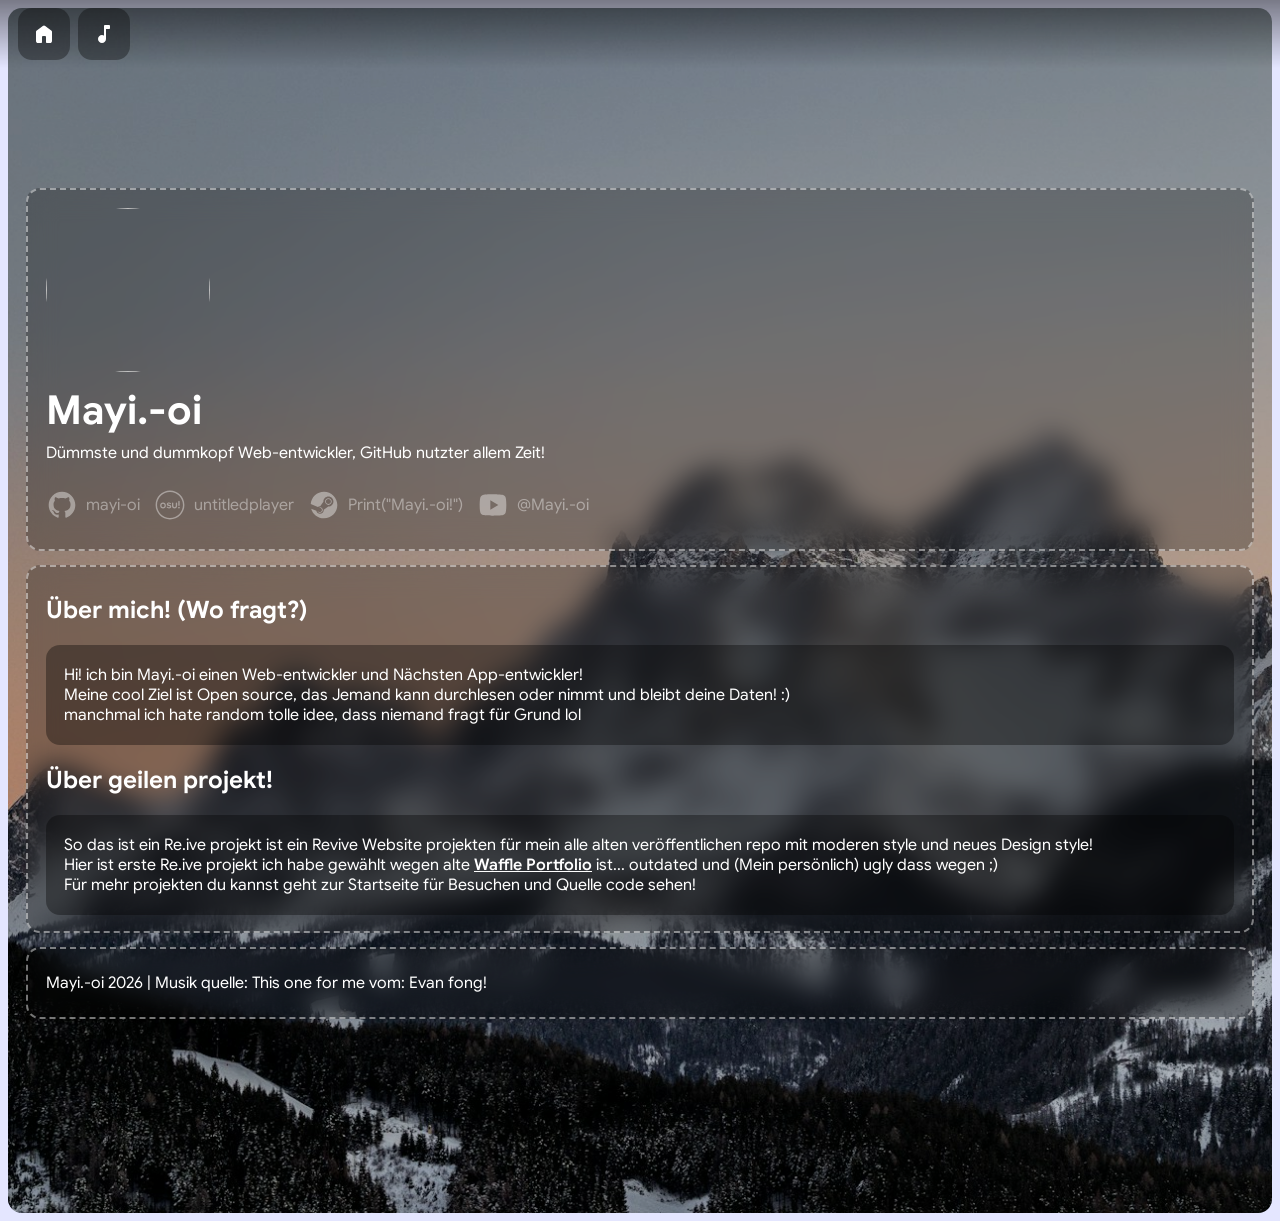
==== Re-ive seite/Waffle-Portfoilo.html @ c6a19b85 "Erste Re.ive ist fertig!" ====
<!DOCTYPE html>
<html lang="de">
<head>
    <meta charset="UTF-8">
    <meta name="viewport" content="width=device-width, initial-scale=1.0">
    <title>Waffle Portfolio</title>
    <link rel="stylesheet" href="/src/Re-ive css/Waffle-Portfolio.css">
    <link rel="stylesheet" href="/src/Schriftart/font.css">
</head>
<body>
<audio id="SingleAudio-ding" loop><source src="/src/Musik/Evan Fong - This Ones For Me (Official Audio).mp3"></audio>

<div class="Navbar">
    <div class="Navbar-btn" onclick="window.open('/index.html', '_blank')"><img src="/src/Bilder/Icon/Re-ive bilder/Waffle-Portfolio/home_24dp_FFFFFF_FILL1_wght400_GRAD0_opsz24 (1).svg"></div> <!-- Verlassen zur "index.html" -->
    <div class="Navbar-btn" onclick="audioPlay()"><img src="/src/Bilder/Icon/Re-ive bilder/Waffle-Portfolio/music_note_24dp_FFFFFF_FILL1_wght400_GRAD0_opsz24.svg"></div> <!-- Hintergrund musik -->
</div>

<div class="Headercontent">
    <div class="Headercontent-hintergrund">
        <img class="Content-background" src="/src/Hintergrund/Bilder/marek-piwnicki-rwcONvax9qE-unsplash.jpg">
    </div>
    <div class="Header-wilkommen">
        <img class="Header-pfp" src="https://avatars.githubusercontent.com/u/253491203?v=4" width="164" height="164">
        <h2 class="Headerbold">Mayi.-oi</h2>
        <p>Dümmste und dummkopf Web-entwickler, GitHub nutzter allem Zeit!</p>
        <div class="Header-links">
            <div onclick="window.open('https://github.com/mayi-oi', '_blank')" class="Header-links-btn"><img src="/src/Bilder/Icon/Re-ive bilder/Waffle-Portfolio/github-fill.svg"><p>mayi-oi</p></div>
            <div onclick="window.open('https://osu.ppy.sh/users/32215749', '_blank')" class="Header-links-btn"><img src="/src/Bilder/Icon/Re-ive bilder/Waffle-Portfolio/osu-lazer-logo-white.62cae952.svg"><p>untitledplayer</p></div>
            <div onclick="window.open('https://steamcommunity.com/id/mayi-oi', '_blank')" class="Header-links-btn"><img src="/src/Bilder/Icon/Re-ive bilder/Waffle-Portfolio/steam-fill.svg"><p>Print("Mayi.-oi!")</p></div>
            <div onclick="window.open('https://www.youtube.com/@mayi.-oi', '_blank')" class="Header-links-btn"><img src="/src/Bilder/Icon/Re-ive bilder/Waffle-Portfolio/youtube-fill.svg"><p>@Mayi.-oi</p></div>
        </div>
    </div>
    <div class="Hauptcontent-box">
        <h2>Über mich! (Wo fragt?)</h2>
        <div class="Hauptcontent-text-box">
            <p>Hi! ich bin Mayi.-oi einen Web-entwickler und Nächsten App-entwickler!
                <br> Meine cool Ziel ist Open source, das Jemand kann durchlesen oder nimmt und bleibt deine Daten! :)
                <br> manchmal ich hate random tolle idee, dass niemand fragt für Grund lol</p>
        </div>
        <h2>Über geilen projekt!</h2>
        <div class="Hauptcontent-text-box">
            <p>So das ist ein Re.ive projekt ist ein Revive Website projekten für mein alle alten veröffentlichen repo mit moderen style und neues Design style!
                <br> Hier ist erste Re.ive projekt ich habe gewählt wegen alte <a href="https://waffle-portfolio.vercel.app">Waffle Portfolio</a> ist... outdated und (Mein persönlich) ugly dass wegen ;)
                <br> Für mehr projekten du kannst geht zur Startseite für Besuchen und Quelle code sehen!</p>
        </div>
    </div>
    <div class="Hauptcontent-box">
        <p>Mayi.-oi 2026 | Musik quelle: This one for me vom: Evan fong!</p>
    </div>
</div>
<script>
    function audioPlay() {
        const audio = document.getElementById('SingleAudio-ding');
        audio.volume = 0.3;
        if (audio.paused) {
            audio.play();
        } else {
            audio.pause();
        }
    }
</script>
</body>
</html>
---- src/Re-ive css/Waffle-Portfolio.css ----
body {
    font-family: Google-sans;
    cursor: default;
    background-color: #e4e6ff;
    -webkit-tap-highlight-color: transparent;
}

::-webkit-scrollbar {
    display: none;
}

.Navbar {
    top: 0;
    left: 0;
    right: 0;
    position: fixed;
    display: flex;
    gap: 8px;
    padding: 8px 18px;
    background-image: linear-gradient(to bottom, rgb(0 0 0 / 0.47), transparent);
    z-index: 9999999;
}

.Navbar-btn {
    display: flex;
    padding: 14px 14px;
    border-radius: 14px;
    background-color: rgb(0 0 0 / 0.34);
    cursor: pointer;
    transition: all 0.14s ease;
}

.Navbar-btn:hover {
    background-color: #aebbee;
}

.Navbar-btn img {
    width: 24px;
}

.Headercontent {
    position: relative;
    overflow: hidden;
    padding: 180px 18px;
    border-radius: 14px;
    background-color: rgb(0 0 0 / 0.24);
}

.Headercontent-hintergrund {
    position: absolute;
    top: 0;
    left: 0;
    height: 100%;
    width: 100%;
    overflow: hidden;
    z-index: -1;
}

.Content-background {
    width: 100%;
    height: 100%;
    object-fit: cover;
    position: absolute;
    top: 0;
    left: 0;
}

.Header-wilkommen {
    padding: 18px 18px;
    border: dashed 2px rgb(255 255 255 / 0.45);
    border-radius: 14px;
    backdrop-filter: blur(14px);
    background-color: rgb(0 0 0 / 0.25);
    color: #ffffff;
}

.Headerbold {
    font-size: 2.5rem;
    line-height: 0;
    transition: all 0.2s ease;
}

.Headerbold:hover {
    color: #e4e6ff;
}

.Header-links {
    display: flex;
    gap: 14px;
}

.Header-links-btn {
    display: flex;
    gap: 8px;
    opacity: 0.4;
    color: #ffffff;
    font-size: 1rem;
    cursor: pointer;
}

.Header-links-btn:hover {
    opacity: 1;
}

.Header-links-btn img {
    width: 32px;
}

.Header-pfp {
    border-radius: 50%;
}

.Hauptcontent {
    margin: auto;
    width: 95%;
}

.Hauptcontent-box {
    margin-top: 14px;
    margin-bottom: 14px;
    padding: 8px 18px;
    border: dashed 2px rgb(255 255 255 / 0.45);
    border-radius: 14px;
    backdrop-filter: blur(14px);
    background-color: rgb(0 0 0 / 0.25);
    color: #ffffff;
}

.Hauptcontent-text-box {
    margin-top: 8px;
    margin-bottom: 8px;
    padding: 4px 18px;
    border-radius: 14px;
    background-color: rgb(0 0 0 / 0.35);
}

.Hauptcontent-text-box a {
    font-weight: 600;
    color: #ffffff;
}

@media (max-width: 768px) {
    .Header-links {
        width: 100%;
        display: grid;
        grid-template-rows: repeat(2, 1fr);
    }
}
---- src/Schriftart/font.css ----
/* Fredoka */
@font-face {
    font-family: Fredoka;
    font-display: swap;
    font-weight: 400;
    src: url(Fredoka/Fredoka-Regular.ttf);
}

@font-face {
    font-family: Fredoka;
    font-display: swap;
    font-weight: 500;
    src: url(Fredoka/Fredoka-Medium.ttf);
}

@font-face {
    font-family: Fredoka;
    font-display: swap;
    font-weight: 600;
    src: url(Fredoka/Fredoka-SemiBold.ttf);
}

/* Google font */
@font-face {
    font-family: Google-sans;
    src: url(Google_Sans/static/GoogleSans-Regular.ttf);
    font-weight: 400;
    font-display: swap;
}

@font-face {
    font-family: Google-sans;
    src: url(Google_Sans/static/GoogleSans-Medium.ttf);
    font-weight: 500;
    font-display: swap;
}

@font-face {
    font-family: Google-sans;
    src: url(Google_Sans/static/GoogleSans-SemiBold.ttf);
    font-weight: 600;
    font-display: swap;
}

@font-face {
    font-family: Google-sans;
    src: url(Google_Sans/static/GoogleSans-Bold.ttf);
    font-weight: 700;
    font-display: swap;
}
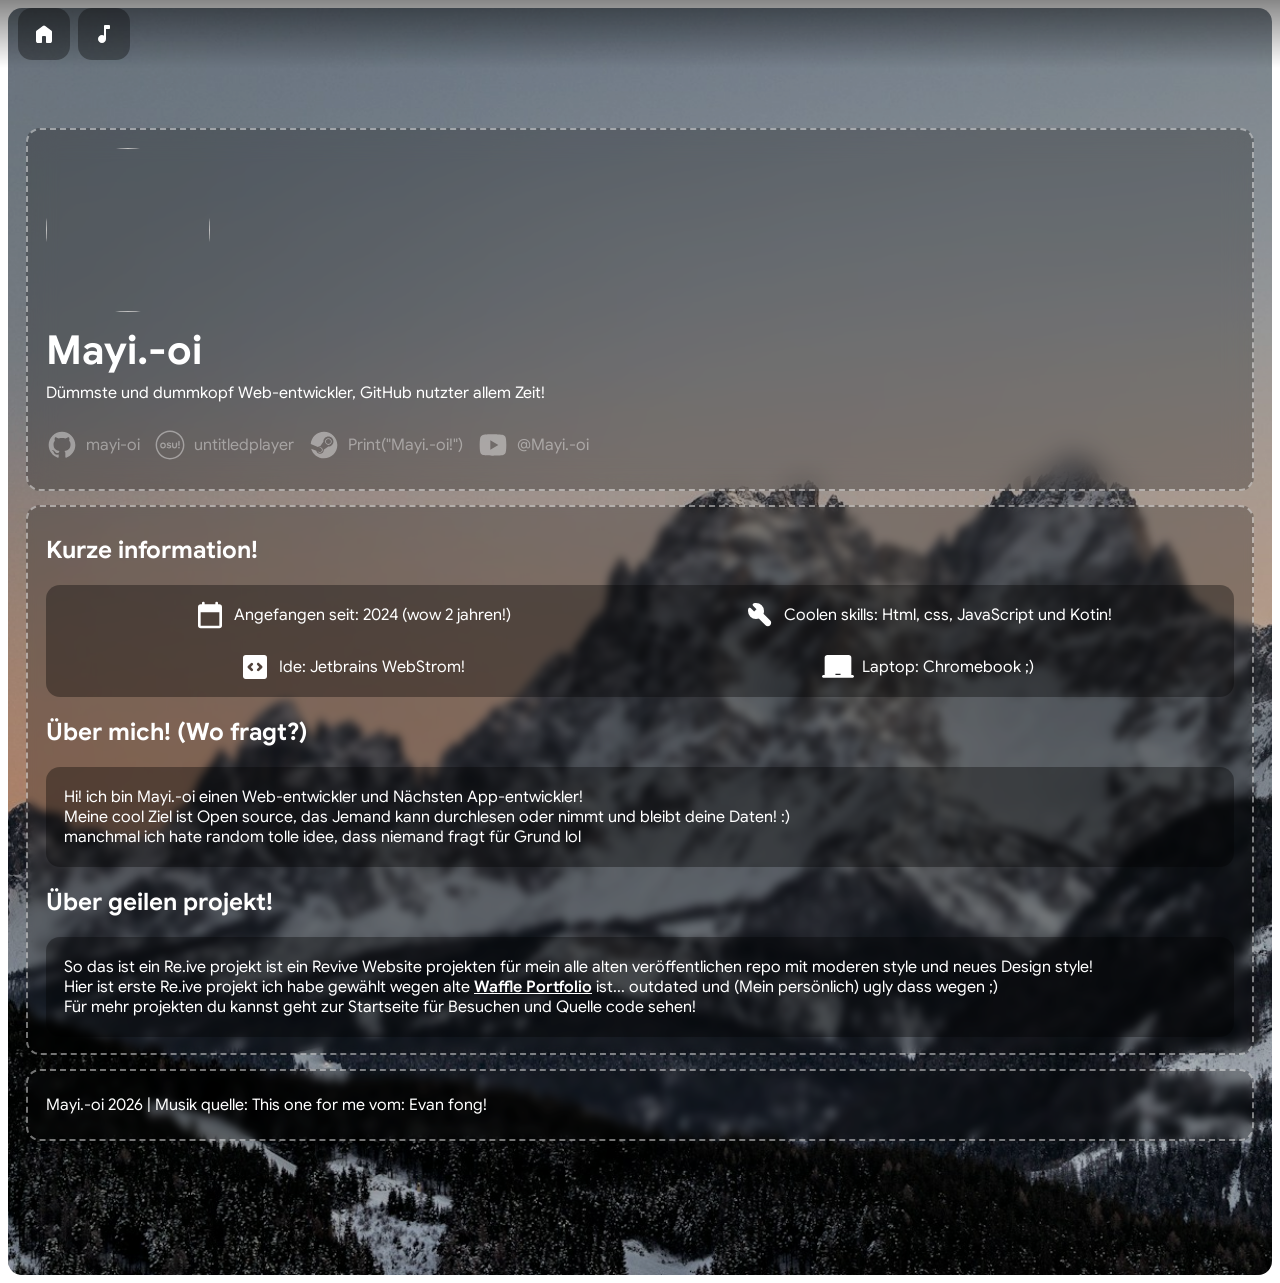
==== commit 3218288c: "Kurze infomation sind gefügt hier lol" ====
--- a/Re-ive seite/Waffle-Portfoilo.html
+++ b/Re-ive seite/Waffle-Portfoilo.html
@@ -31,6 +31,13 @@
         </div>
     </div>
     <div class="Hauptcontent-box">
+        <h2>Kurze information!</h2>
+        <div class="Hauptcontent-info">
+            <div class="Info-box"><img src="/src/Bilder/Icon/Re-ive bilder/Waffle-Portfolio/calendar_today_24dp_FFFFFF_FILL1_wght400_GRAD0_opsz24.svg"><p>Angefangen seit: 2024 (wow 2 jahren!)</p></div>
+            <div class="Info-box"><img src="/src/Bilder/Icon/Re-ive bilder/Waffle-Portfolio/build_24dp_FFFFFF_FILL1_wght400_GRAD0_opsz24.svg"><p>Coolen skills: Html, css, JavaScript und Kotin!</p></div>
+            <div class="Info-box"><img src="/src/Bilder/Icon/Re-ive bilder/Waffle-Portfolio/code_blocks_24dp_FFFFFF_FILL1_wght400_GRAD0_opsz24.svg"><p>Ide: Jetbrains WebStrom!</p></div>
+            <div class="Info-box"><img src="/src/Bilder/Icon/Re-ive bilder/Waffle-Portfolio/laptop_chromebook_24dp_FFFFFF_FILL1_wght400_GRAD0_opsz24.svg"><p>Laptop: Chromebook ;)</p></div>
+        </div>
         <h2>Über mich! (Wo fragt?)</h2>
         <div class="Hauptcontent-text-box">
             <p>Hi! ich bin Mayi.-oi einen Web-entwickler und Nächsten App-entwickler!
--- a/src/Re-ive css/Waffle-Portfolio.css
+++ b/src/Re-ive css/Waffle-Portfolio.css
@@ -1,7 +1,6 @@
 body {
     font-family: Google-sans;
     cursor: default;
-    background-color: #e4e6ff;
     -webkit-tap-highlight-color: transparent;
 }
 
@@ -41,7 +40,7 @@
 .Headercontent {
     position: relative;
     overflow: hidden;
-    padding: 180px 18px;
+    padding: 120px 18px;
     border-radius: 14px;
     background-color: rgb(0 0 0 / 0.24);
 }
@@ -121,7 +120,7 @@
     padding: 8px 18px;
     border: dashed 2px rgb(255 255 255 / 0.45);
     border-radius: 14px;
-    backdrop-filter: blur(14px);
+    backdrop-filter: blur(4px);
     background-color: rgb(0 0 0 / 0.25);
     color: #ffffff;
 }
@@ -134,9 +133,35 @@
     background-color: rgb(0 0 0 / 0.35);
 }
 
+.Hauptcontent-text-box h2 {
+    font-size: 1rem;
+}
+
 .Hauptcontent-text-box a {
     font-weight: 600;
     color: #ffffff;
+}
+
+.Hauptcontent-info {
+    margin-top: 8px;
+    margin-bottom: 8px;
+    display: grid;
+    grid-template-columns: repeat(2, 1fr);
+    padding: 4px 18px;
+    border-radius: 14px;
+    background-color: rgb(0 0 0 / 0.35);
+}
+
+.Info-box {
+    width: 100%;
+    display: flex;
+    justify-content: center;
+    align-content: center;
+    gap: 8px;
+}
+
+.Info-box img {
+    width: 32px;
 }
 
 @media (max-width: 768px) {
@@ -145,4 +170,9 @@
         display: grid;
         grid-template-rows: repeat(2, 1fr);
     }
+
+    .Hauptcontent-info {
+        grid-template-columns: repeat(1, 1fr);
+        grid-template-rows: repeat(2, 1fr);
+    }
 }
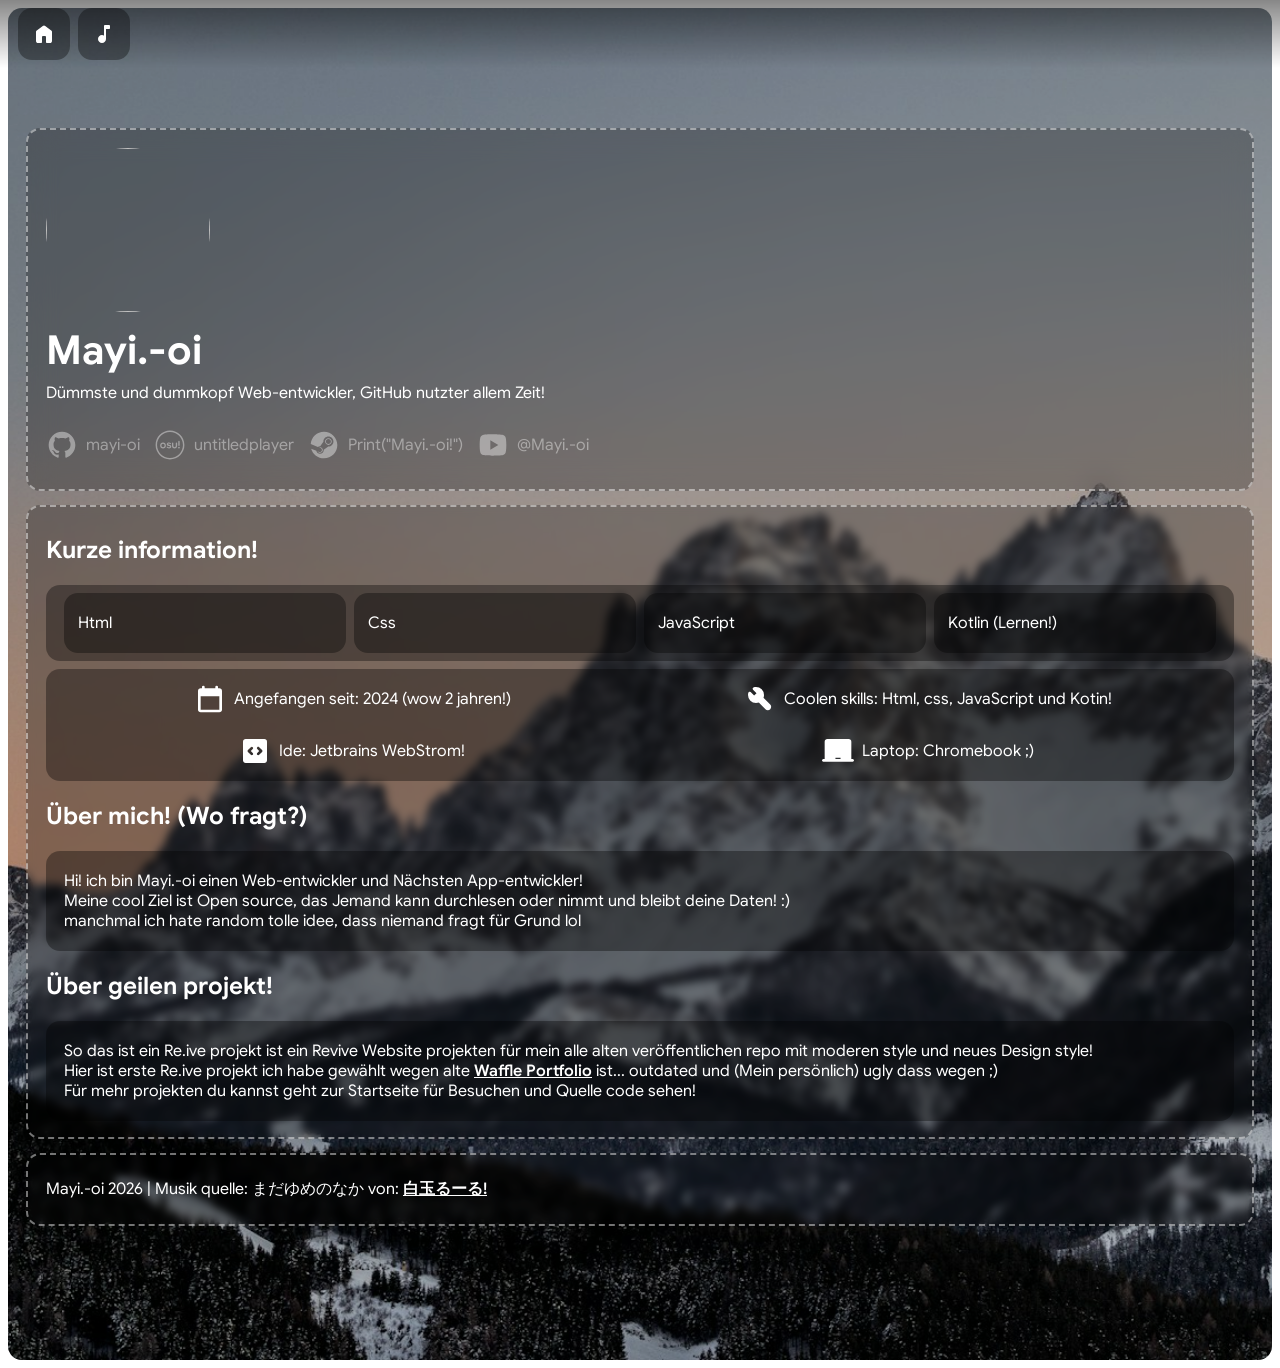
==== commit 6313d908: "Keine Ahung lol" ====
--- a/Re-ive seite/Waffle-Portfoilo.html
+++ b/Re-ive seite/Waffle-Portfoilo.html
@@ -8,7 +8,7 @@
     <link rel="stylesheet" href="/src/Schriftart/font.css">
 </head>
 <body>
-<audio id="SingleAudio-ding" loop><source src="/src/Musik/Evan Fong - This Ones For Me (Official Audio).mp3"></audio>
+<audio id="SingleAudio-ding" loop><source src="/src/Musik/まだゆめのなか.mp3"></audio>
 
 <div class="Navbar">
     <div class="Navbar-btn" onclick="window.open('/index.html', '_blank')"><img src="/src/Bilder/Icon/Re-ive bilder/Waffle-Portfolio/home_24dp_FFFFFF_FILL1_wght400_GRAD0_opsz24 (1).svg"></div> <!-- Verlassen zur "index.html" -->
@@ -32,6 +32,12 @@
     </div>
     <div class="Hauptcontent-box">
         <h2>Kurze information!</h2>
+        <div class="Hauptcontent-row-info">
+            <div class="Rows-box"><p>Html</p></div>
+            <div class="Rows-box"><p>Css</p></div>
+            <div class="Rows-box"><p>JavaScript</p></div>
+            <div class="Rows-box"><p>Kotlin (Lernen!)</p></div>
+        </div>
         <div class="Hauptcontent-info">
             <div class="Info-box"><img src="/src/Bilder/Icon/Re-ive bilder/Waffle-Portfolio/calendar_today_24dp_FFFFFF_FILL1_wght400_GRAD0_opsz24.svg"><p>Angefangen seit: 2024 (wow 2 jahren!)</p></div>
             <div class="Info-box"><img src="/src/Bilder/Icon/Re-ive bilder/Waffle-Portfolio/build_24dp_FFFFFF_FILL1_wght400_GRAD0_opsz24.svg"><p>Coolen skills: Html, css, JavaScript und Kotin!</p></div>
@@ -52,7 +58,7 @@
         </div>
     </div>
     <div class="Hauptcontent-box">
-        <p>Mayi.-oi 2026 | Musik quelle: This one for me vom: Evan fong!</p>
+        <p>Mayi.-oi 2026 | Musik quelle: まだゆめのなか von: <a href="https://www.youtube.com/@shiratamarule">白玉るーる!</a></p>
     </div>
 </div>
 <script>
--- a/src/Re-ive css/Waffle-Portfolio.css
+++ b/src/Re-ive css/Waffle-Portfolio.css
@@ -137,7 +137,7 @@
     font-size: 1rem;
 }
 
-.Hauptcontent-text-box a {
+.Hauptcontent-text-box a, .Hauptcontent-box a {
     font-weight: 600;
     color: #ffffff;
 }
@@ -152,6 +152,26 @@
     background-color: rgb(0 0 0 / 0.35);
 }
 
+.Hauptcontent-row-info {
+    white-space: nowrap;
+    overflow-y: hidden;
+    overflow-x: scroll;
+    display: flex;
+    gap: 8px;
+    margin-top: 8px;
+    margin-bottom: 8px;
+    padding: 8px 18px;
+    border-radius: 14px;
+    background-color: rgb(0 0 0 / 0.35);
+}
+
+.Rows-box {
+    width: 100%;
+    padding: 4px 14px;
+    border-radius: 14px;
+    background-color: rgb(0 0 0 / 0.35);
+}
+
 .Info-box {
     width: 100%;
     display: flex;
@@ -175,4 +195,9 @@
         grid-template-columns: repeat(1, 1fr);
         grid-template-rows: repeat(2, 1fr);
     }
+
+    .Info-box {
+        align-content: normal;
+        justify-content: left;
+    }
 }
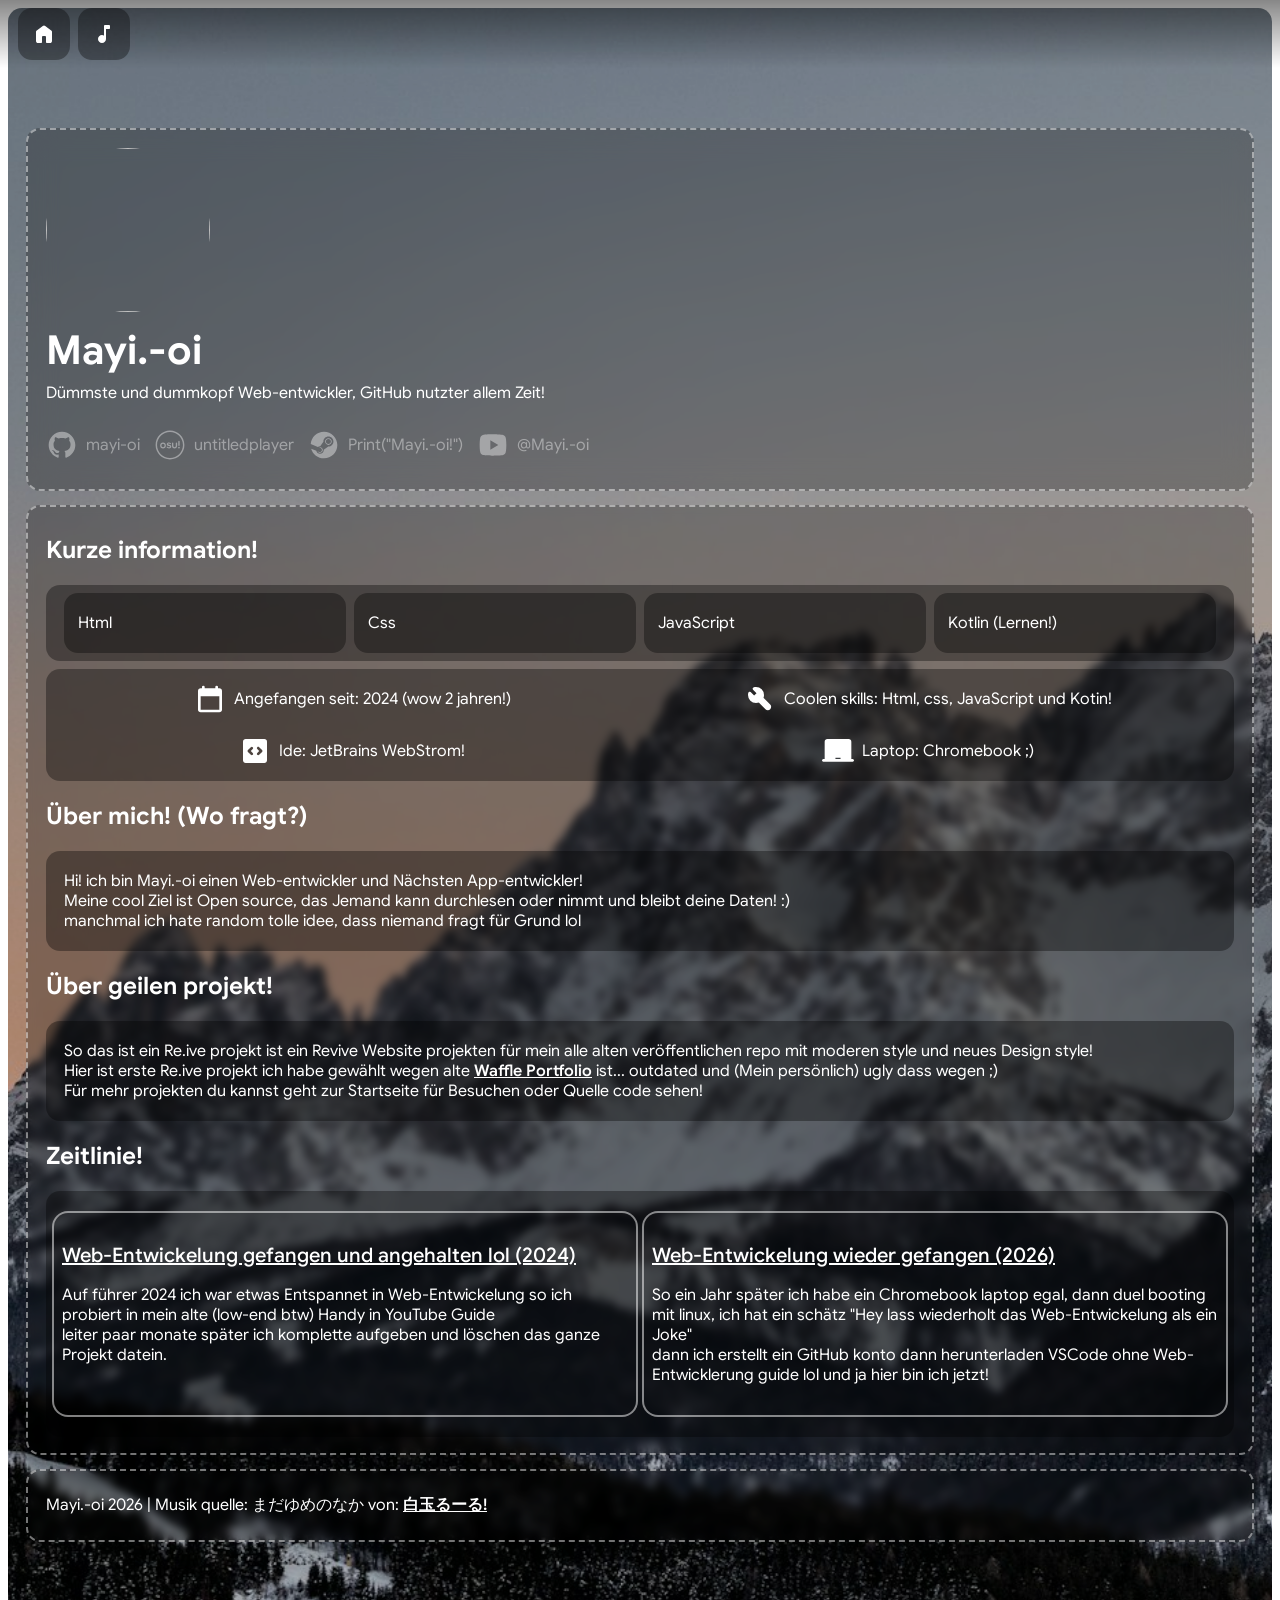
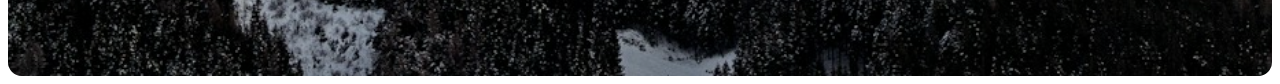
==== commit 894e540e: "Zeitlinie ist unwichtig für mich lol" ====
--- a/Re-ive seite/Waffle-Portfoilo.html
+++ b/Re-ive seite/Waffle-Portfoilo.html
@@ -41,7 +41,7 @@
         <div class="Hauptcontent-info">
             <div class="Info-box"><img src="/src/Bilder/Icon/Re-ive bilder/Waffle-Portfolio/calendar_today_24dp_FFFFFF_FILL1_wght400_GRAD0_opsz24.svg"><p>Angefangen seit: 2024 (wow 2 jahren!)</p></div>
             <div class="Info-box"><img src="/src/Bilder/Icon/Re-ive bilder/Waffle-Portfolio/build_24dp_FFFFFF_FILL1_wght400_GRAD0_opsz24.svg"><p>Coolen skills: Html, css, JavaScript und Kotin!</p></div>
-            <div class="Info-box"><img src="/src/Bilder/Icon/Re-ive bilder/Waffle-Portfolio/code_blocks_24dp_FFFFFF_FILL1_wght400_GRAD0_opsz24.svg"><p>Ide: Jetbrains WebStrom!</p></div>
+            <div class="Info-box"><img src="/src/Bilder/Icon/Re-ive bilder/Waffle-Portfolio/code_blocks_24dp_FFFFFF_FILL1_wght400_GRAD0_opsz24.svg"><p>Ide: JetBrains WebStrom!</p></div>
             <div class="Info-box"><img src="/src/Bilder/Icon/Re-ive bilder/Waffle-Portfolio/laptop_chromebook_24dp_FFFFFF_FILL1_wght400_GRAD0_opsz24.svg"><p>Laptop: Chromebook ;)</p></div>
         </div>
         <h2>Über mich! (Wo fragt?)</h2>
@@ -54,7 +54,20 @@
         <div class="Hauptcontent-text-box">
             <p>So das ist ein Re.ive projekt ist ein Revive Website projekten für mein alle alten veröffentlichen repo mit moderen style und neues Design style!
                 <br> Hier ist erste Re.ive projekt ich habe gewählt wegen alte <a href="https://waffle-portfolio.vercel.app">Waffle Portfolio</a> ist... outdated und (Mein persönlich) ugly dass wegen ;)
-                <br> Für mehr projekten du kannst geht zur Startseite für Besuchen und Quelle code sehen!</p>
+                <br> Für mehr projekten du kannst geht zur Startseite für Besuchen oder Quelle code sehen!</p>
+        </div>
+        <h2>Zeitlinie!</h2>
+        <div class="Hauptcontent-info-box">
+            <div class="Zeitlinien-box">
+                <h2 class="Zeitlinien-header">Web-Entwickelung gefangen und angehalten lol (2024)</h2>
+                <p>Auf führer 2024 ich war etwas Entspannet in Web-Entwickelung so ich probiert in mein alte (low-end btw) Handy in YouTube Guide
+                    <br> leiter paar monate später ich komplette aufgeben und löschen das ganze Projekt datein.</p>
+            </div>
+            <div class="Zeitlinien-box">
+                <h2 class="Zeitlinien-header">Web-Entwickelung wieder gefangen (2026)</h2>
+                <p>So ein Jahr später ich habe ein Chromebook laptop egal, dann duel booting mit linux, ich hat ein schätz "Hey lass wiederholt das Web-Entwickelung als ein Joke"
+                    <br> dann ich erstellt ein GitHub konto dann herunterladen VSCode ohne Web-Entwicklerung guide lol und ja hier bin ich jetzt!</p>
+            </div>
         </div>
     </div>
     <div class="Hauptcontent-box">
--- a/src/Re-ive css/Waffle-Portfolio.css
+++ b/src/Re-ive css/Waffle-Portfolio.css
@@ -182,6 +182,32 @@
 
 .Info-box img {
     width: 32px;
+}
+
+.Hauptcontent-info-box {
+    margin-top: 8px;
+    margin-bottom: 8px;
+    display: grid;
+    grid-template-columns: repeat(2, 1fr);
+    gap: 8px;
+    padding: 14px 8px;
+    border-radius: 14px;
+    background-color: rgb(0 0 0 / 0.35);
+}
+
+.Zeitlinien-box {
+    margin-top: 8px;
+    margin-bottom: 8px;
+    padding: 14px 8px;
+    border-radius: 14px;
+    box-shadow: 0 0 0 2px rgb(255 255 255 / 0.5);
+    font-size: 1rem;
+}
+
+.Zeitlinien-header {
+    font-size: 1.25rem;
+    font-weight: 500;
+    text-decoration: underline;
 }
 
 @media (max-width: 768px) {
@@ -191,7 +217,7 @@
         grid-template-rows: repeat(2, 1fr);
     }
 
-    .Hauptcontent-info {
+    .Hauptcontent-info,.Hauptcontent-info-box {
         grid-template-columns: repeat(1, 1fr);
         grid-template-rows: repeat(2, 1fr);
     }
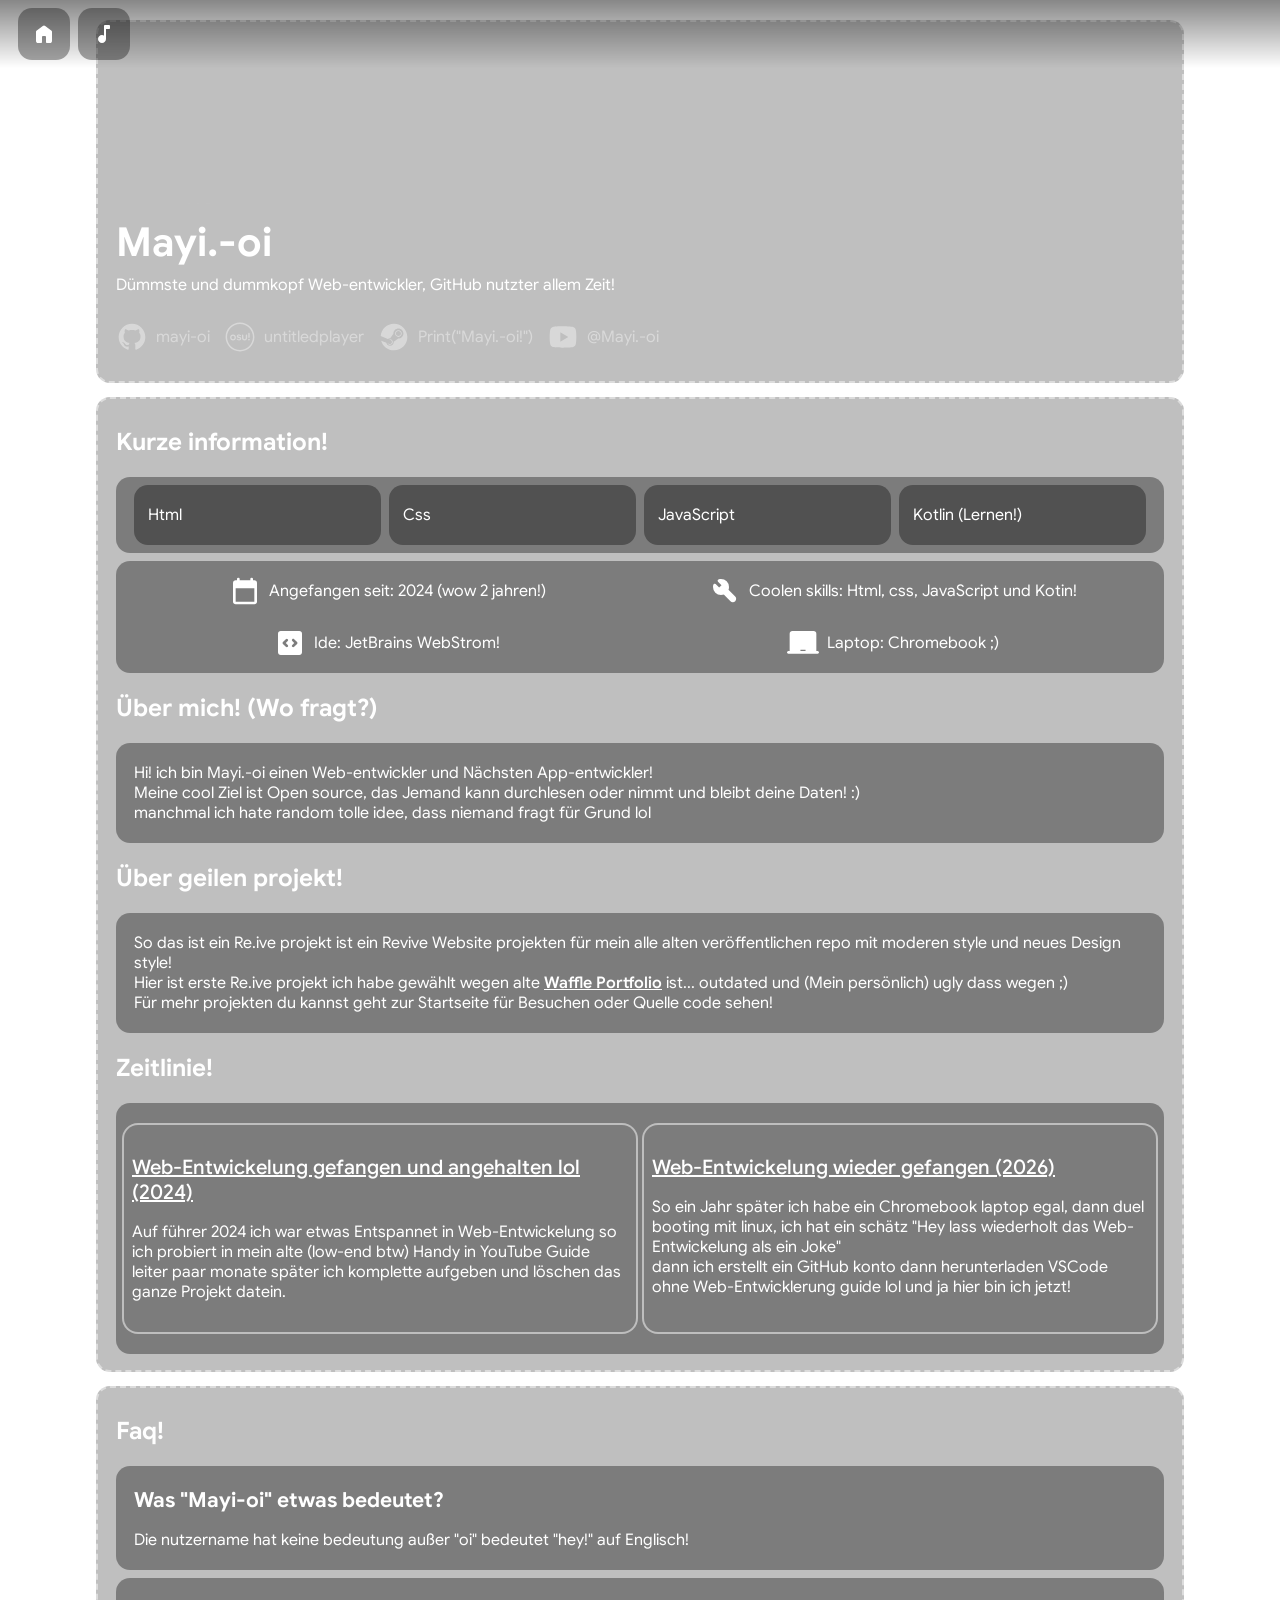
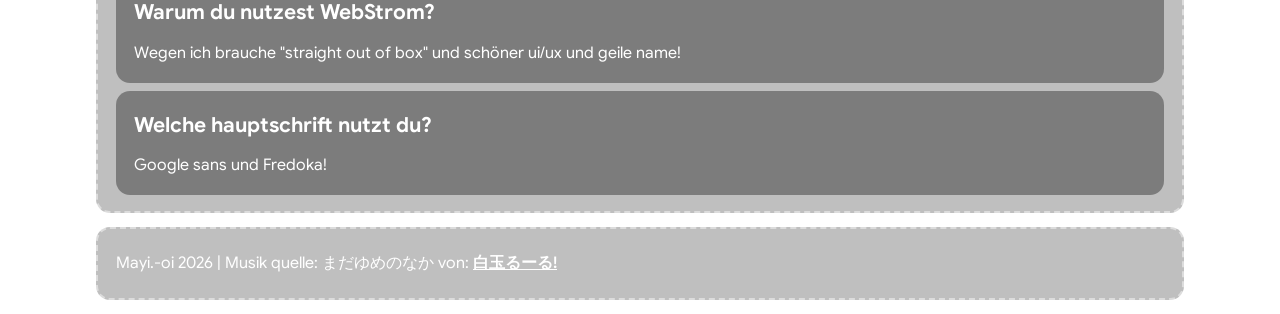
==== commit fc83cbd0: "Kurze faq! ;)" ====
--- a/Re-ive seite/Waffle-Portfoilo.html
+++ b/Re-ive seite/Waffle-Portfoilo.html
@@ -10,15 +10,19 @@
 <body>
 <audio id="SingleAudio-ding" loop><source src="/src/Musik/まだゆめのなか.mp3"></audio>
 
-<div class="Navbar">
-    <div class="Navbar-btn" onclick="window.open('/index.html', '_blank')"><img src="/src/Bilder/Icon/Re-ive bilder/Waffle-Portfolio/home_24dp_FFFFFF_FILL1_wght400_GRAD0_opsz24 (1).svg"></div> <!-- Verlassen zur "index.html" -->
-    <div class="Navbar-btn" onclick="audioPlay()"><img src="/src/Bilder/Icon/Re-ive bilder/Waffle-Portfolio/music_note_24dp_FFFFFF_FILL1_wght400_GRAD0_opsz24.svg"></div> <!-- Hintergrund musik -->
-</div>
+<div class="Seiten-wrapper">
+    <div class="Seiten-video">
+        <video class="Seiten-video-el" autoplay loop muted>
+            <source src="/src/Hintergrund/Video/fishing-frogs.1920x1080.mp4">
+        </video>
+    </div>
 
-<div class="Headercontent">
-    <div class="Headercontent-hintergrund">
-        <img class="Content-background" src="/src/Hintergrund/Bilder/marek-piwnicki-rwcONvax9qE-unsplash.jpg">
+    <div class="Navbar">
+        <div class="Navbar-btn" onclick="window.open('/index.html', '_blank')"><img src="/src/Bilder/Icon/Re-ive bilder/Waffle-Portfolio/home_24dp_FFFFFF_FILL1_wght400_GRAD0_opsz24 (1).svg"></div> <!-- Verlassen zur "index.html" -->
+        <div class="Navbar-btn" onclick="audioPlay()"><img src="/src/Bilder/Icon/Re-ive bilder/Waffle-Portfolio/music_note_24dp_FFFFFF_FILL1_wght400_GRAD0_opsz24.svg"></div> <!-- Hintergrund musik -->
     </div>
+    <br>
+    <div class="Headercontent-2">
     <div class="Header-wilkommen">
         <img class="Header-pfp" src="https://avatars.githubusercontent.com/u/253491203?v=4" width="164" height="164">
         <h2 class="Headerbold">Mayi.-oi</h2>
@@ -71,8 +75,24 @@
         </div>
     </div>
     <div class="Hauptcontent-box">
+        <h2>Faq!</h2>
+        <div class="Hauptcontent-faq-box">
+            <h2>Was "Mayi-oi" etwas bedeutet?</h2>
+            <p>Die nutzername hat keine bedeutung außer "oi" bedeutet "hey!" auf Englisch!</p>
+        </div>
+        <div class="Hauptcontent-faq-box">
+            <h2>Warum du nutzest WebStrom?</h2>
+            <p>Wegen ich brauche "straight out of box" und schöner ui/ux und geile name!</p>
+        </div>
+        <div class="Hauptcontent-faq-box">
+            <h2>Welche hauptschrift nutzt du?</h2>
+            <p>Google sans und Fredoka!</p>
+        </div>
+    </div>
+    <div class="Hauptcontent-box">
         <p>Mayi.-oi 2026 | Musik quelle: まだゆめのなか von: <a href="https://www.youtube.com/@shiratamarule">白玉るーる!</a></p>
     </div>
+</div>
 </div>
 <script>
     function audioPlay() {
--- a/src/Re-ive css/Waffle-Portfolio.css
+++ b/src/Re-ive css/Waffle-Portfolio.css
@@ -1,11 +1,41 @@
 body {
+    margin: 0;
+    padding: 0;
     font-family: Google-sans;
     cursor: default;
     -webkit-tap-highlight-color: transparent;
+    overflow-x: hidden;
 }
 
 ::-webkit-scrollbar {
     display: none;
+}
+
+.Seiten-wrapper {
+    position: relative;
+    min-height: 100vh;
+}
+
+.Seiten-video {
+    position: fixed;
+    top: 0;
+    left: 0;
+    width: 100%;
+    height: 100%;
+    z-index: -1;
+    overflow: hidden;
+}
+
+.Seiten-video-el {
+    position: absolute;
+    top: 50%;
+    left: 50%;
+    transform: translate(-50%, -50%);
+    width: 100vw;
+    height: 56.25vw;
+    min-height: 100vh;
+    min-width: 177.78vh;
+    object-fit: cover;
 }
 
 .Navbar {
@@ -37,38 +67,16 @@
     width: 24px;
 }
 
-.Headercontent {
-    position: relative;
-    overflow: hidden;
-    padding: 120px 18px;
-    border-radius: 14px;
-    background-color: rgb(0 0 0 / 0.24);
-}
-
-.Headercontent-hintergrund {
-    position: absolute;
-    top: 0;
-    left: 0;
-    height: 100%;
-    width: 100%;
-    overflow: hidden;
-    z-index: -1;
-}
-
-.Content-background {
-    width: 100%;
-    height: 100%;
-    object-fit: cover;
-    position: absolute;
-    top: 0;
-    left: 0;
+.Headercontent-2 {
+    margin: auto;
+    width: 85%;
 }
 
 .Header-wilkommen {
     padding: 18px 18px;
     border: dashed 2px rgb(255 255 255 / 0.45);
     border-radius: 14px;
-    backdrop-filter: blur(14px);
+    backdrop-filter: blur(8px);
     background-color: rgb(0 0 0 / 0.25);
     color: #ffffff;
 }
@@ -92,8 +100,10 @@
     display: flex;
     gap: 8px;
     opacity: 0.4;
+    mix-blend-mode: lighten;
     color: #ffffff;
     font-size: 1rem;
+    transition: all 0.12s ease;
     cursor: pointer;
 }
 
@@ -120,17 +130,21 @@
     padding: 8px 18px;
     border: dashed 2px rgb(255 255 255 / 0.45);
     border-radius: 14px;
-    backdrop-filter: blur(4px);
+    backdrop-filter: blur(8px);
     background-color: rgb(0 0 0 / 0.25);
     color: #ffffff;
 }
 
-.Hauptcontent-text-box {
+.Hauptcontent-text-box, .Hauptcontent-faq-box {
     margin-top: 8px;
     margin-bottom: 8px;
     padding: 4px 18px;
     border-radius: 14px;
     background-color: rgb(0 0 0 / 0.35);
+}
+
+.Hauptcontent-faq-box h2 {
+    font-size: 1.3rem;
 }
 
 .Hauptcontent-text-box h2 {
@@ -217,6 +231,10 @@
         grid-template-rows: repeat(2, 1fr);
     }
 
+    .Hautpcontent-2 {
+        width: 100%;
+    }
+
     .Hauptcontent-info,.Hauptcontent-info-box {
         grid-template-columns: repeat(1, 1fr);
         grid-template-rows: repeat(2, 1fr);
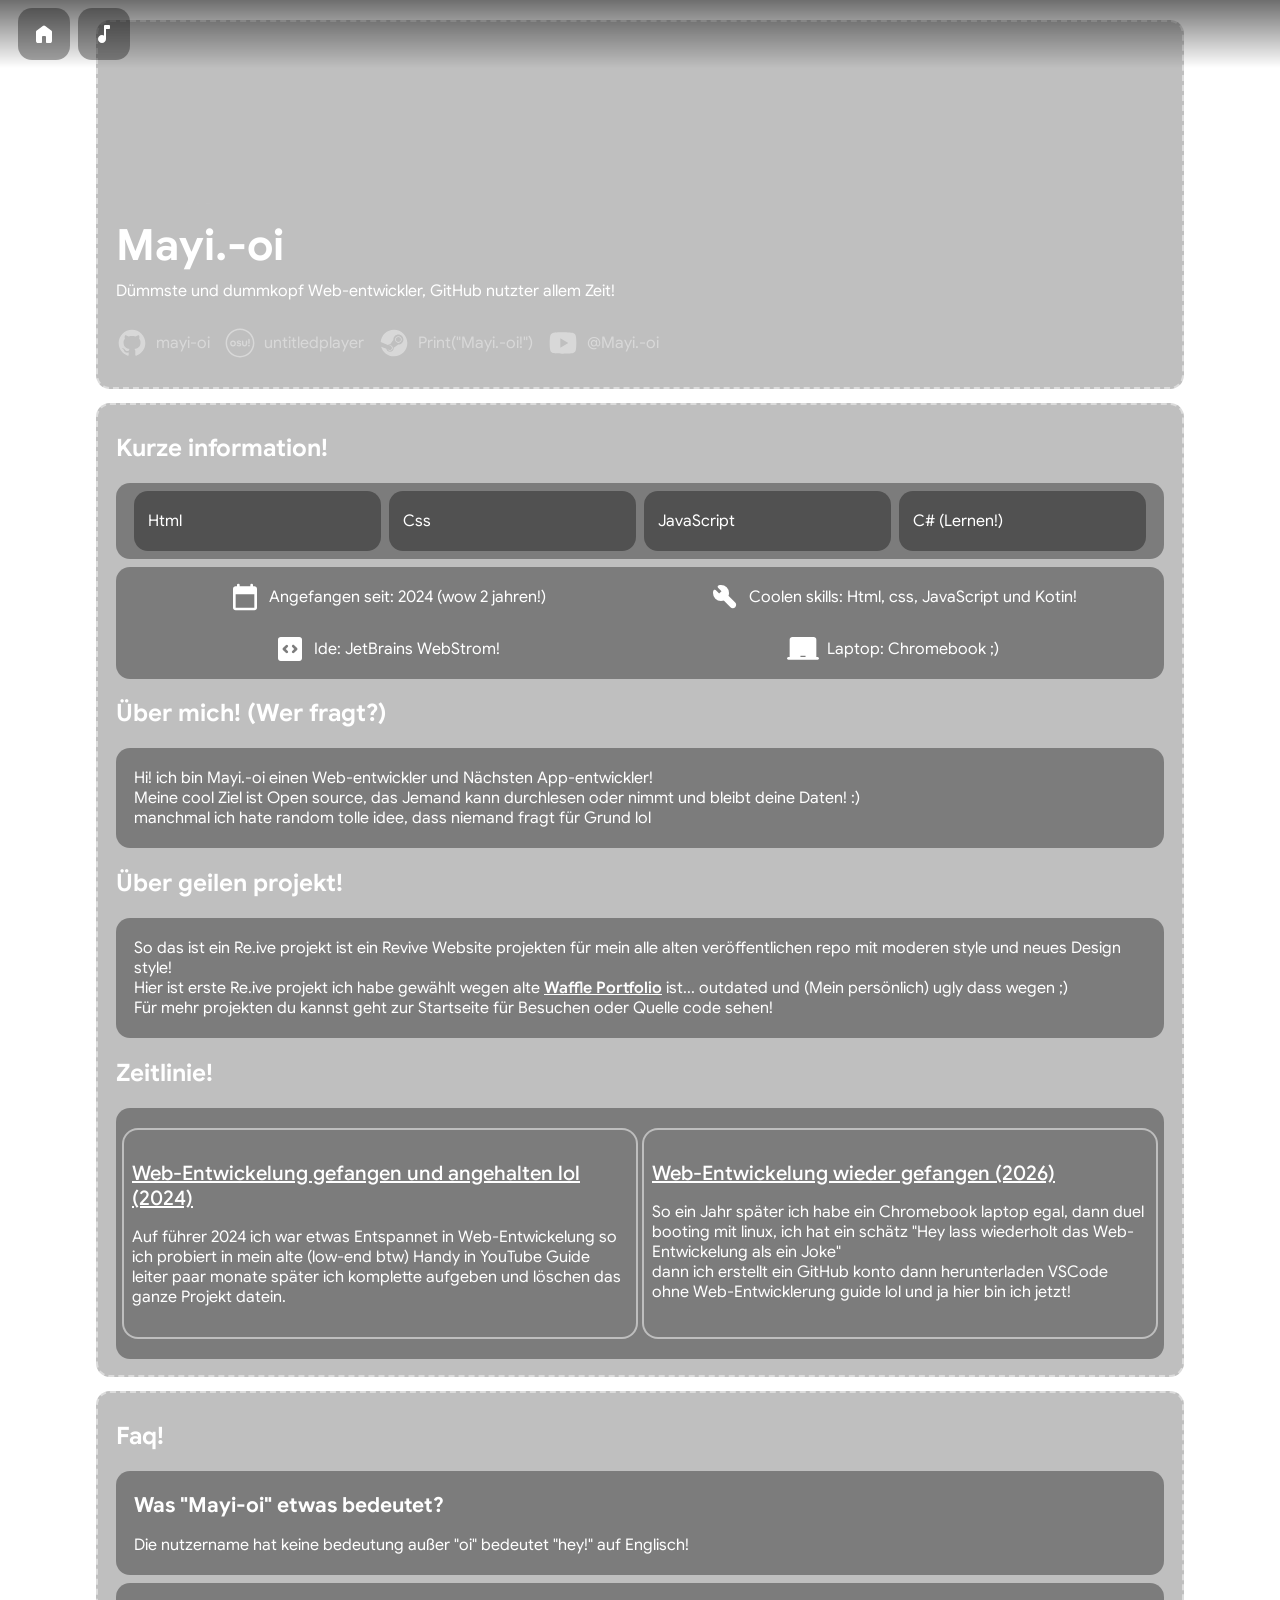
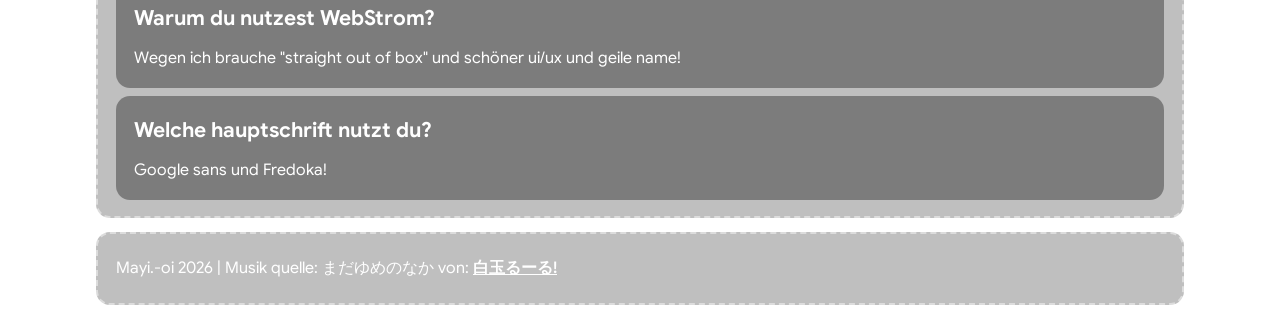
==== commit c52f7f7a: "Kurze veränderung ;)" ====
--- a/Re-ive seite/Waffle-Portfoilo.html
+++ b/Re-ive seite/Waffle-Portfoilo.html
@@ -13,7 +13,7 @@
 <div class="Seiten-wrapper">
     <div class="Seiten-video">
         <video class="Seiten-video-el" autoplay loop muted>
-            <source src="/src/Hintergrund/Video/fishing-frogs.1920x1080.mp4">
+            <source src="/src/Hintergrund/Video/pixel-koi-pond.1920x1080.mp4">
         </video>
     </div>
 
@@ -40,7 +40,7 @@
             <div class="Rows-box"><p>Html</p></div>
             <div class="Rows-box"><p>Css</p></div>
             <div class="Rows-box"><p>JavaScript</p></div>
-            <div class="Rows-box"><p>Kotlin (Lernen!)</p></div>
+            <div class="Rows-box"><p>C# (Lernen!)</p></div>
         </div>
         <div class="Hauptcontent-info">
             <div class="Info-box"><img src="/src/Bilder/Icon/Re-ive bilder/Waffle-Portfolio/calendar_today_24dp_FFFFFF_FILL1_wght400_GRAD0_opsz24.svg"><p>Angefangen seit: 2024 (wow 2 jahren!)</p></div>
@@ -48,7 +48,7 @@
             <div class="Info-box"><img src="/src/Bilder/Icon/Re-ive bilder/Waffle-Portfolio/code_blocks_24dp_FFFFFF_FILL1_wght400_GRAD0_opsz24.svg"><p>Ide: JetBrains WebStrom!</p></div>
             <div class="Info-box"><img src="/src/Bilder/Icon/Re-ive bilder/Waffle-Portfolio/laptop_chromebook_24dp_FFFFFF_FILL1_wght400_GRAD0_opsz24.svg"><p>Laptop: Chromebook ;)</p></div>
         </div>
-        <h2>Über mich! (Wo fragt?)</h2>
+        <h2>Über mich! (Wer fragt?)</h2>
         <div class="Hauptcontent-text-box">
             <p>Hi! ich bin Mayi.-oi einen Web-entwickler und Nächsten App-entwickler!
                 <br> Meine cool Ziel ist Open source, das Jemand kann durchlesen oder nimmt und bleibt deine Daten! :)
--- a/src/Re-ive css/Waffle-Portfolio.css
+++ b/src/Re-ive css/Waffle-Portfolio.css
@@ -46,7 +46,7 @@
     display: flex;
     gap: 8px;
     padding: 8px 18px;
-    background-image: linear-gradient(to bottom, rgb(0 0 0 / 0.47), transparent);
+    background-image: linear-gradient(to bottom, rgb(0 0 0 / 0.57), transparent);
     z-index: 9999999;
 }
 
@@ -79,10 +79,16 @@
     backdrop-filter: blur(8px);
     background-color: rgb(0 0 0 / 0.25);
     color: #ffffff;
+    animation: cool-intro 0.6s;
+}
+
+@keyframes cool-intro {
+  from {opacity: 0; background-color: rgb(255 255 255 / 0.75); transform: translateY(-18px);}
+    to {opacity: 1; background-color: rgb(0 0 0 / 0.25); transform: translateY(0);}
 }
 
 .Headerbold {
-    font-size: 2.5rem;
+    font-size: 2.7rem;
     line-height: 0;
     transition: all 0.2s ease;
 }
@@ -133,6 +139,7 @@
     backdrop-filter: blur(8px);
     background-color: rgb(0 0 0 / 0.25);
     color: #ffffff;
+    animation: cool-intro 0.6s;
 }
 
 .Hauptcontent-text-box, .Hauptcontent-faq-box {
